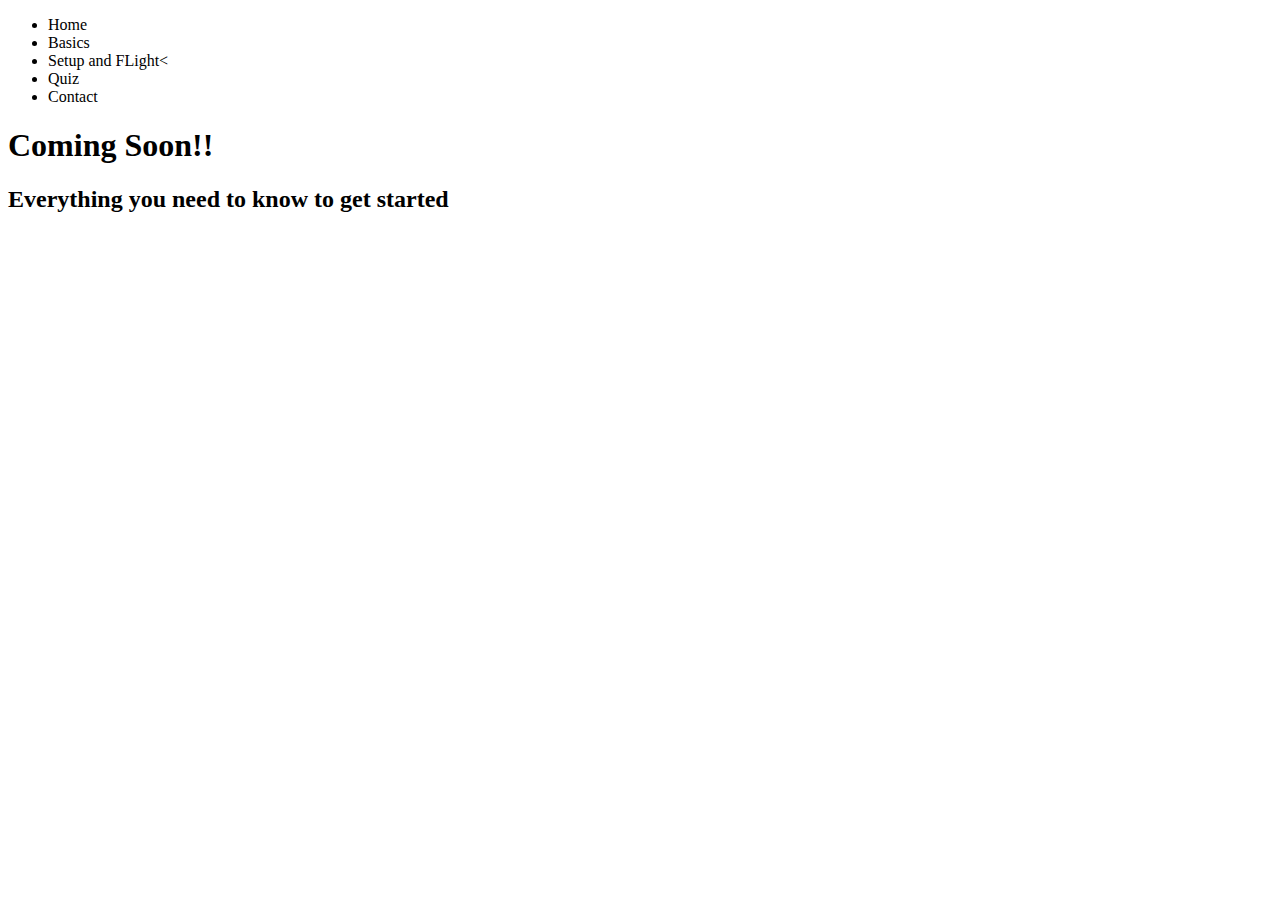
==== index.html @ 02ac4873 "Added basic stylesheet code" ====
<!DOCTYPE html>
<html>
<head>
    <title>How to Drone</title>
    <link rel="stylesheet"  type="text/css" href="css/style.css">
</head>
<body>
  <header>
    <ul>
      <li><a href-"#">Home</a></li>
      <li><a href-"#">Basics</a></li>
      <li><a href-"#">Setup and FLight<</a></li>
      <li><a href-"#">Quiz</a></li>
      <li><a href-"#">Contact</a></li>
    </ul>
  </header>
<h1>Coming Soon!!</h1>
<h2>Everything you need to know to get started</h2>

</body>
</html>
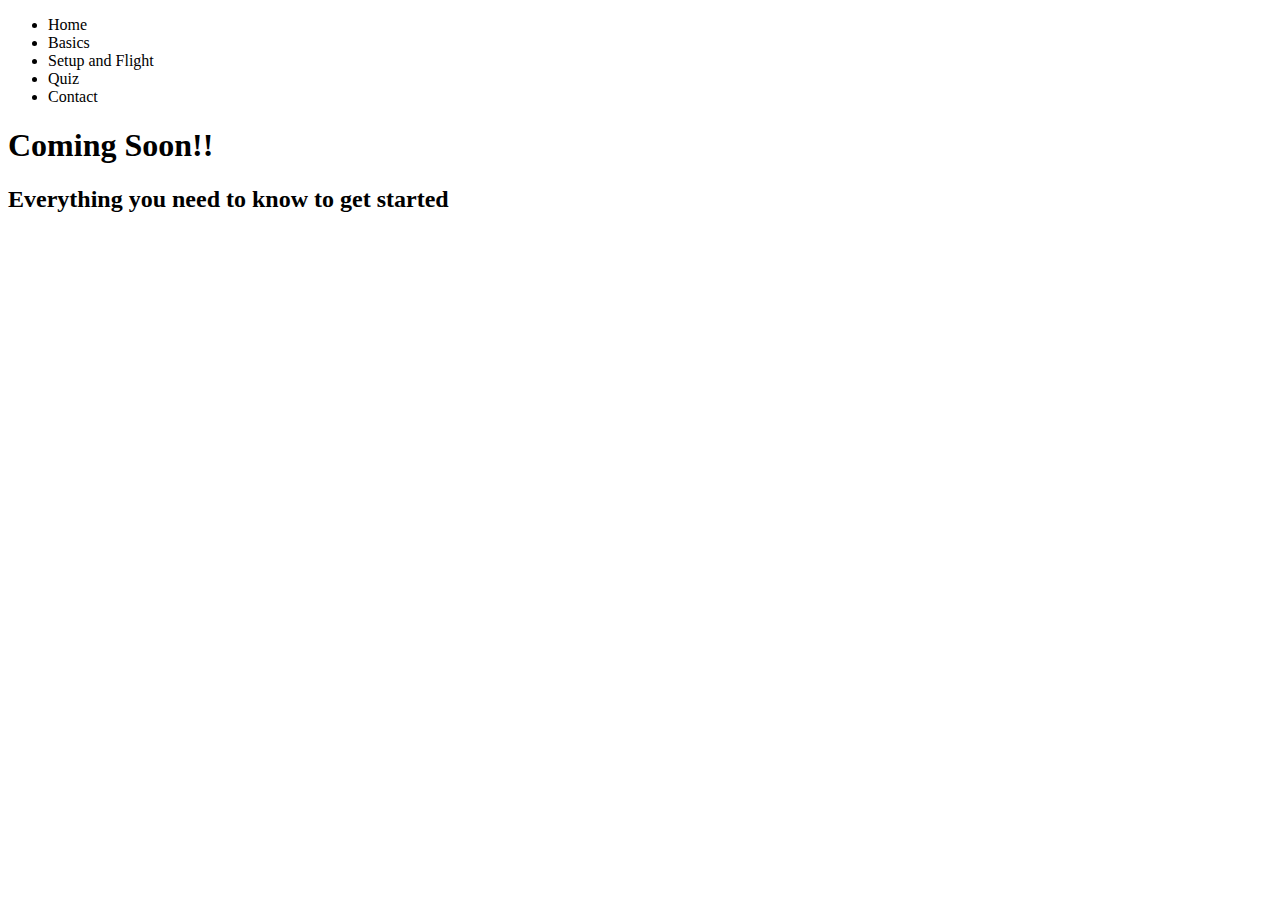
==== commit 61c82601: "ver2 launch page" ====
--- a/index.html
+++ b/index.html
@@ -9,7 +9,7 @@
     <ul>
       <li><a href-"#">Home</a></li>
       <li><a href-"#">Basics</a></li>
-      <li><a href-"#">Setup and FLight<</a></li>
+      <li><a href-"#">Setup and Flight</a></li>
       <li><a href-"#">Quiz</a></li>
       <li><a href-"#">Contact</a></li>
     </ul>
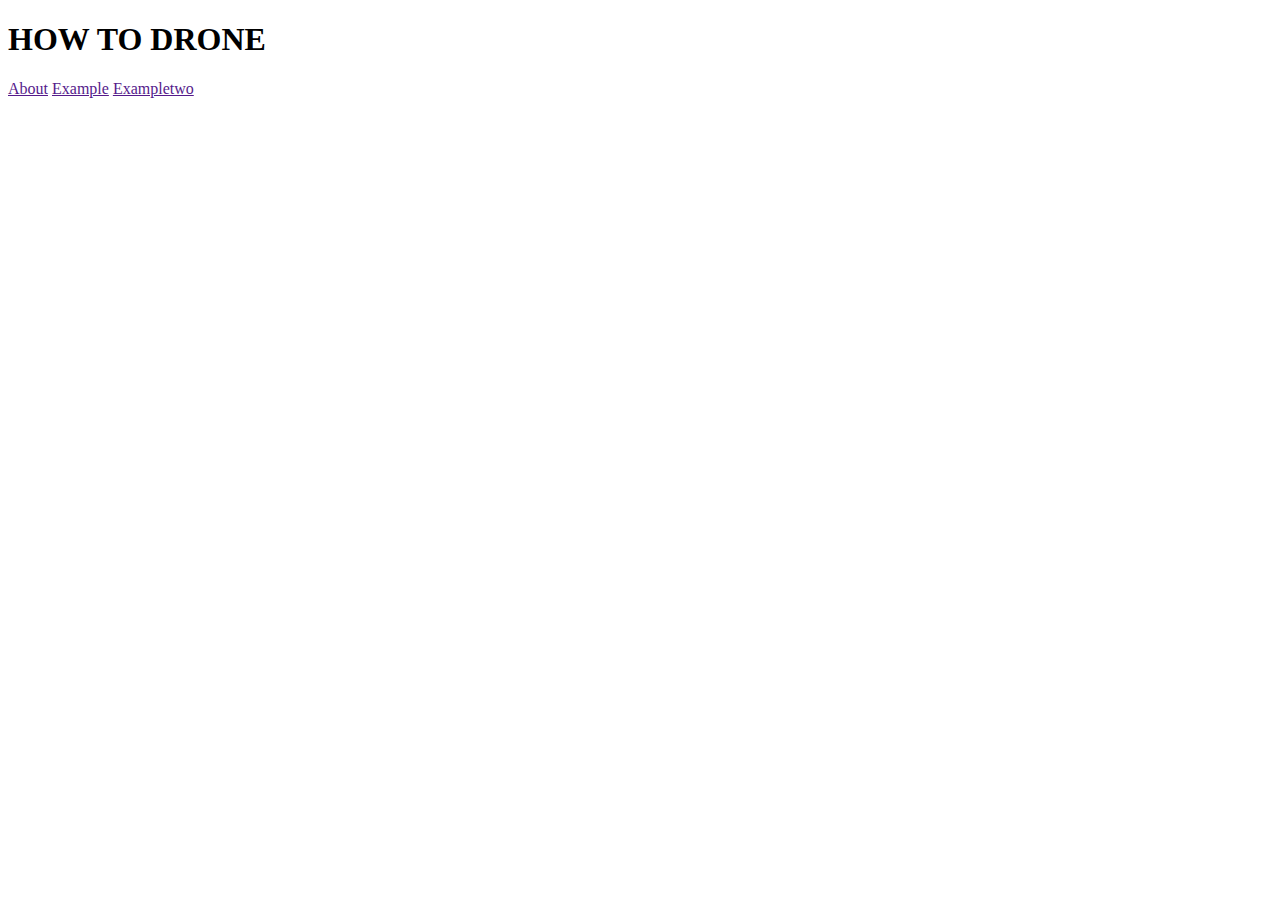
==== commit ef151964: "Restart" ====
--- a/index.html
+++ b/index.html
@@ -1,21 +1,34 @@
 <!DOCTYPE html>
-<html>
-<head>
-    <title>How to Drone</title>
-    <link rel="stylesheet"  type="text/css" href="css/style.css">
-</head>
-<body>
-  <header>
-    <ul>
-      <li><a href-"#">Home</a></li>
-      <li><a href-"#">Basics</a></li>
-      <li><a href-"#">Setup and Flight</a></li>
-      <li><a href-"#">Quiz</a></li>
-      <li><a href-"#">Contact</a></li>
-    </ul>
-  </header>
-<h1>Coming Soon!!</h1>
-<h2>Everything you need to know to get started</h2>
+<html Lang="en">
+  <head>
+      <meta charset="UTF-8">
+      <!--<link rel="stylesheet"  type="text/css" href="style.css">-->
+      <title>How to Drone</title>
+  </head>
+  <body>
+      <div id="nav">
+        <div id="logo">
+          <h1>HOW TO DRONE</h1>
+        </div>
+        <div id="links">
+          <a href="">About</a>
+          <a href="">Example</a>
+          <a href="">Exampletwo</a>
+        </div>
+      </div>
+  </body>
+<style>
+@charset "UTF-8"
 
-</body>
+
+#nav {
+  display: inline;
+  min height: 200px;
+  grid-auto-flow: column;
+}
+
+#links, #logo {
+  display:inline;
+}
+</style>
 </html>
--- a/style.css
+++ b/style.css
@@ -0,0 +1,8 @@
+@charset "UTF-8"
+
+
+#nav {
+  display: grid;
+  min height: 200px;
+  grid-auto-flow: column;
+}
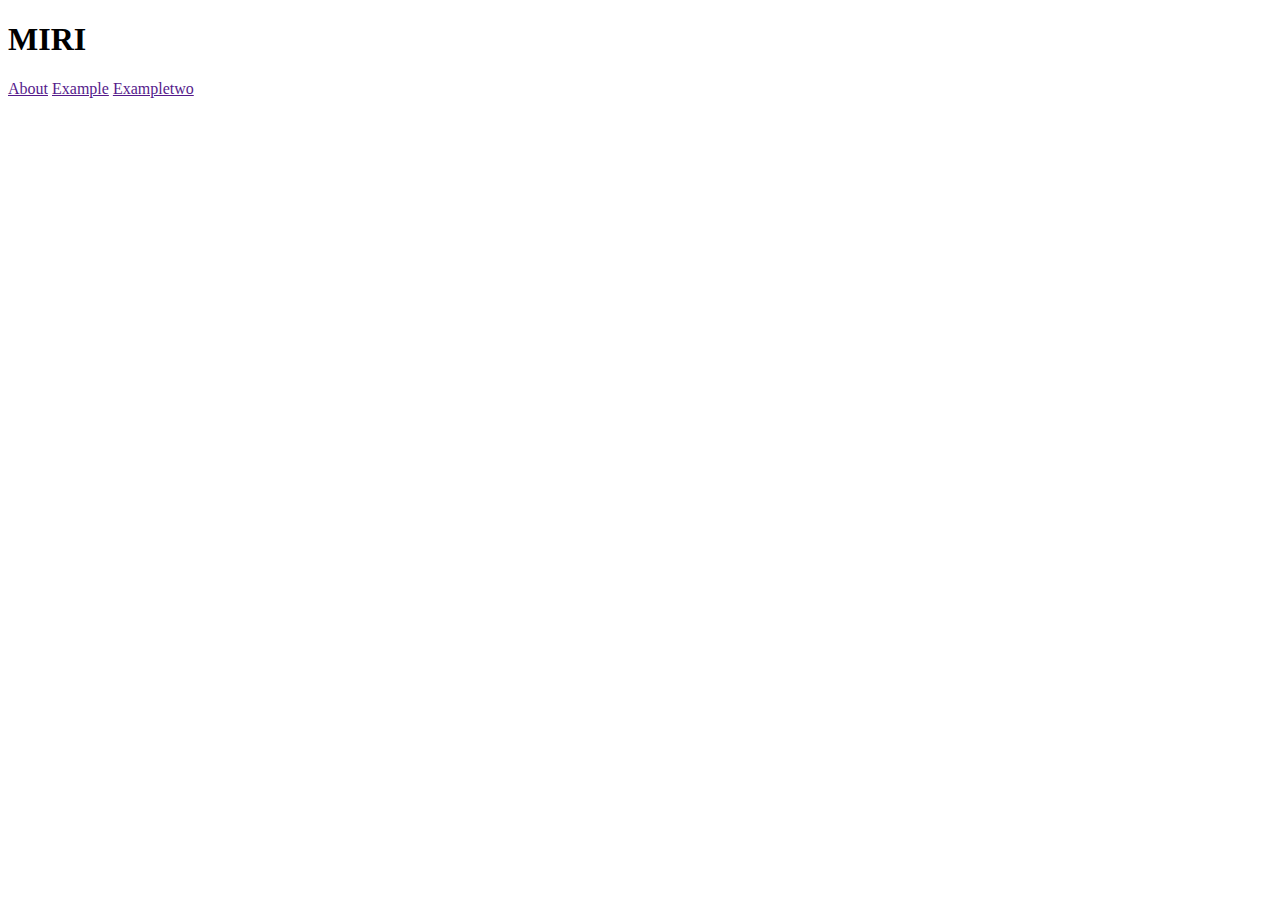
==== commit 8039d69e: "Version 1" ====
--- a/index.html
+++ b/index.html
@@ -2,13 +2,13 @@
 <html Lang="en">
   <head>
       <meta charset="UTF-8">
-      <!--<link rel="stylesheet"  type="text/css" href="style.css">-->
+      <link rel="stylesheet"  type="text/css" href="style.css">
       <title>How to Drone</title>
   </head>
   <body>
-      <div id="nav">
+      <div class="nav">
         <div id="logo">
-          <h1>HOW TO DRONE</h1>
+          <h1>MIRI</h1>
         </div>
         <div id="links">
           <a href="">About</a>
@@ -17,18 +17,4 @@
         </div>
       </div>
   </body>
-<style>
-@charset "UTF-8"
-
-
-#nav {
-  display: inline;
-  min height: 200px;
-  grid-auto-flow: column;
-}
-
-#links, #logo {
-  display:inline;
-}
-</style>
 </html>
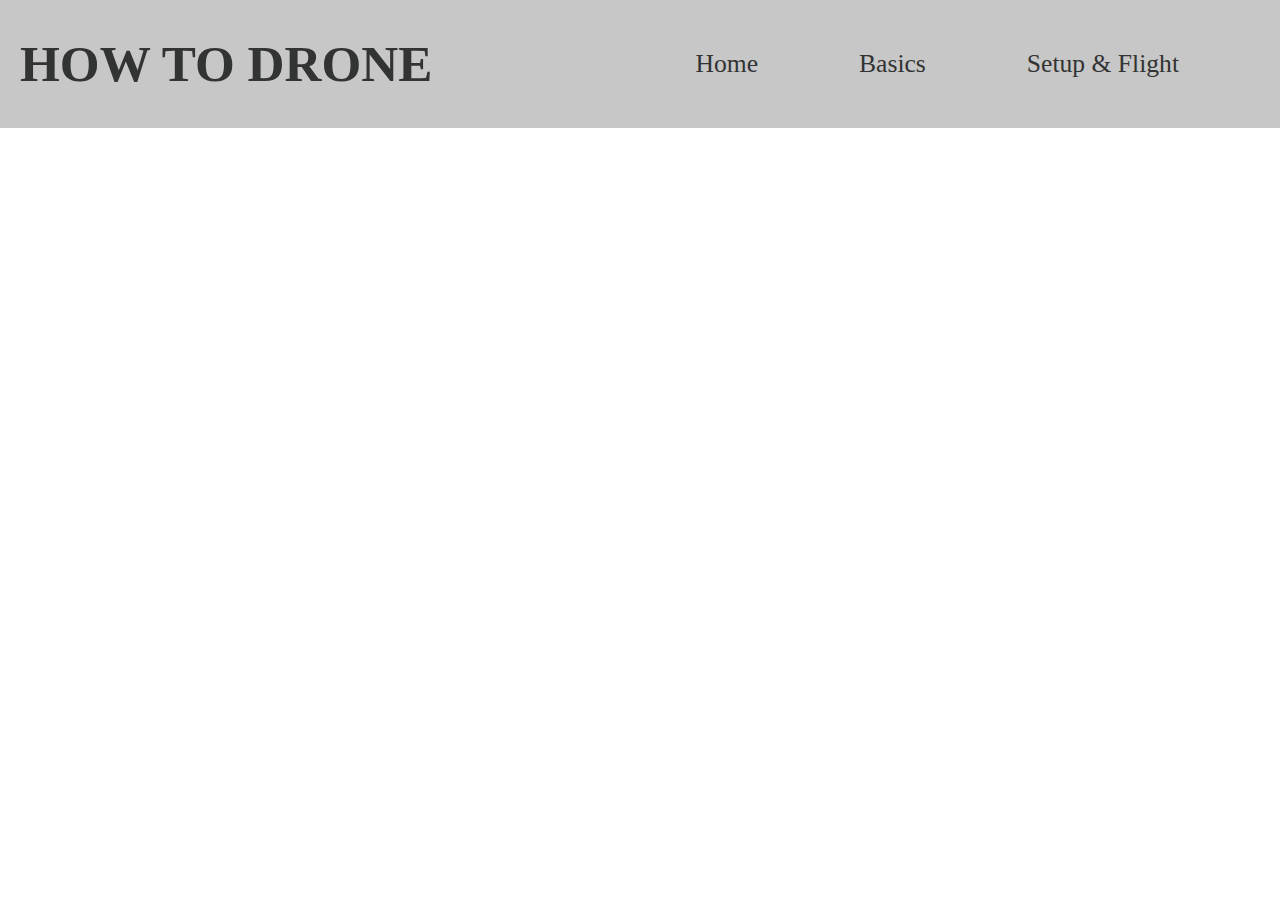
==== commit 20de1711: "Version 3" ====
--- a/index.html
+++ b/index.html
@@ -2,18 +2,19 @@
 <html Lang="en">
   <head>
       <meta charset="UTF-8">
+      <meta name="viewport" content="width=device-width, initial-scale=1.0">
       <link rel="stylesheet"  type="text/css" href="style.css">
       <title>How to Drone</title>
   </head>
   <body>
       <div class="nav">
         <div id="logo">
-          <h1>MIRI</h1>
+          <h1 style="font-size:4vw">HOW TO DRONE</h1>
         </div>
-        <div id="links">
-          <a href="">About</a>
-          <a href="">Example</a>
-          <a href="">Exampletwo</a>
+        <div style="font-size:2vw" id="links">
+          <a href="">Home</a>
+          <a href="">Basics</a>
+          <a href="">Setup & Flight</a>
         </div>
       </div>
   </body>
--- a/style.css
+++ b/style.css
@@ -1,8 +1,43 @@
-@charset "UTF-8"
+@charset "UTF-8";
+
+body {
+  color: #323333;
+  margin:0px;
+}
+
+a {
+  color: #323333;
+  text-decoration: none;
+}
+
+a:hover {
+  color: #47cccc;
+}
 
 
-#nav {
+
+.nav {
   display: grid;
   min height: 200px;
   grid-auto-flow: column;
+  background-color: #c7c7c7;
+  grid-gap: 20px;
+  padding-left: 20px;
+  padding-right: 20px;
 }
+
+#logo {
+  display: grid;
+  /*justify-content: start;*/
+  align-content: center;
+  font-size: 25px;
+}
+
+#links {
+  display: grid;
+  /*justify-content: end;*/
+  align-content: center;
+  grid-auto-flow: column;
+  grid-gap: 20px;
+  font-size: 15px;
+}
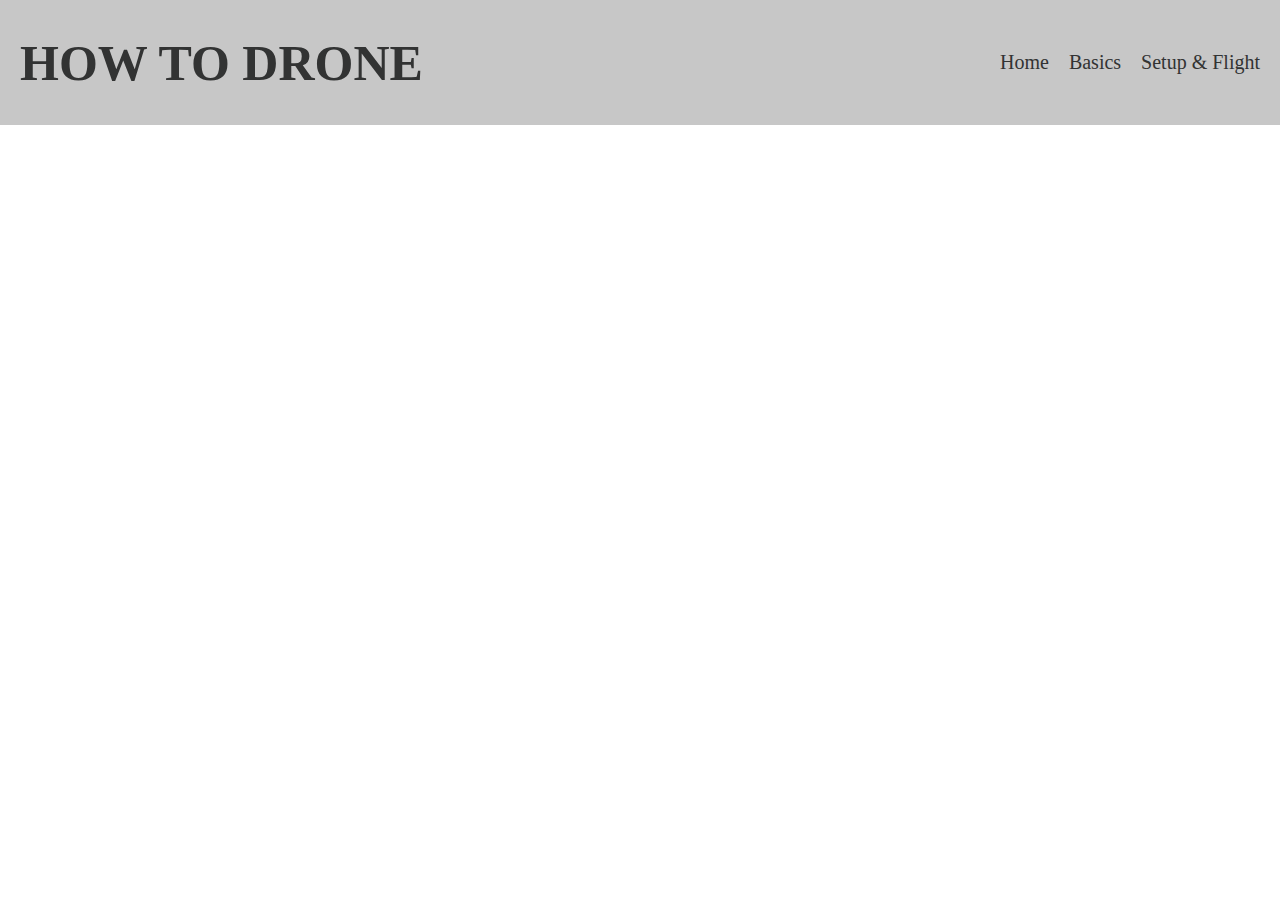
==== commit 18ac80af: "Version 5" ====
--- a/index.html
+++ b/index.html
@@ -9,9 +9,9 @@
   <body>
       <div class="nav">
         <div id="logo">
-          <h1 style="font-size:4vw">HOW TO DRONE</h1>
+          <h1>HOW TO DRONE</h1>
         </div>
-        <div style="font-size:2vw" id="links">
+        <div id="links">
           <a href="">Home</a>
           <a href="">Basics</a>
           <a href="">Setup & Flight</a>
--- a/style.css
+++ b/style.css
@@ -14,23 +14,62 @@
   color: #47cccc;
 }
 
+@media screen and (min-width: 601px) {
+  .nav {
+    grid-auto-flow: column;
+  }
+}
 
+@media screen and (max-width: 600px) {
+  .nav {
+    grid-auto-flow: row;
+  }
+}
 
 .nav {
   display: grid;
   min height: 200px;
-  grid-auto-flow: column;
+  /*grid-auto-flow: column;*/
   background-color: #c7c7c7;
   grid-gap: 20px;
   padding-left: 20px;
   padding-right: 20px;
+
+}
+@media screen and (max-width: 600px) {
+  .nav {
+    padding-bottom: 20px;
+  }
 }
 
 #logo {
   display: grid;
   /*justify-content: start;*/
   align-content: center;
-  font-size: 25px;
+
+}
+@media screen and (min-width: 601px) {
+  #logo {
+    justify-content: start;
+    font-size: 25px;
+  }
+}
+@media screen and (max-width: 600px) {
+  #logo {
+    font-size: 25px;
+  }
+}
+
+@media screen and (min-width: 601px) {
+  a {
+    font-size: 20px;
+  }
+}
+
+@media screen and (max-width: 600px) {
+  a {
+    font-size: 30px;
+  }
 }
 
 #links {
@@ -41,3 +80,17 @@
   grid-gap: 20px;
   font-size: 15px;
 }
+
+@media screen and (min-width: 601px) {
+  #links {
+    justify-content: end;
+    grid-auto-flow: column;
+  }
+}
+
+@media screen and (max-width: 600px) {
+  #links {
+    font-size: 30px;
+    grid-auto-flow: row;
+  }
+}
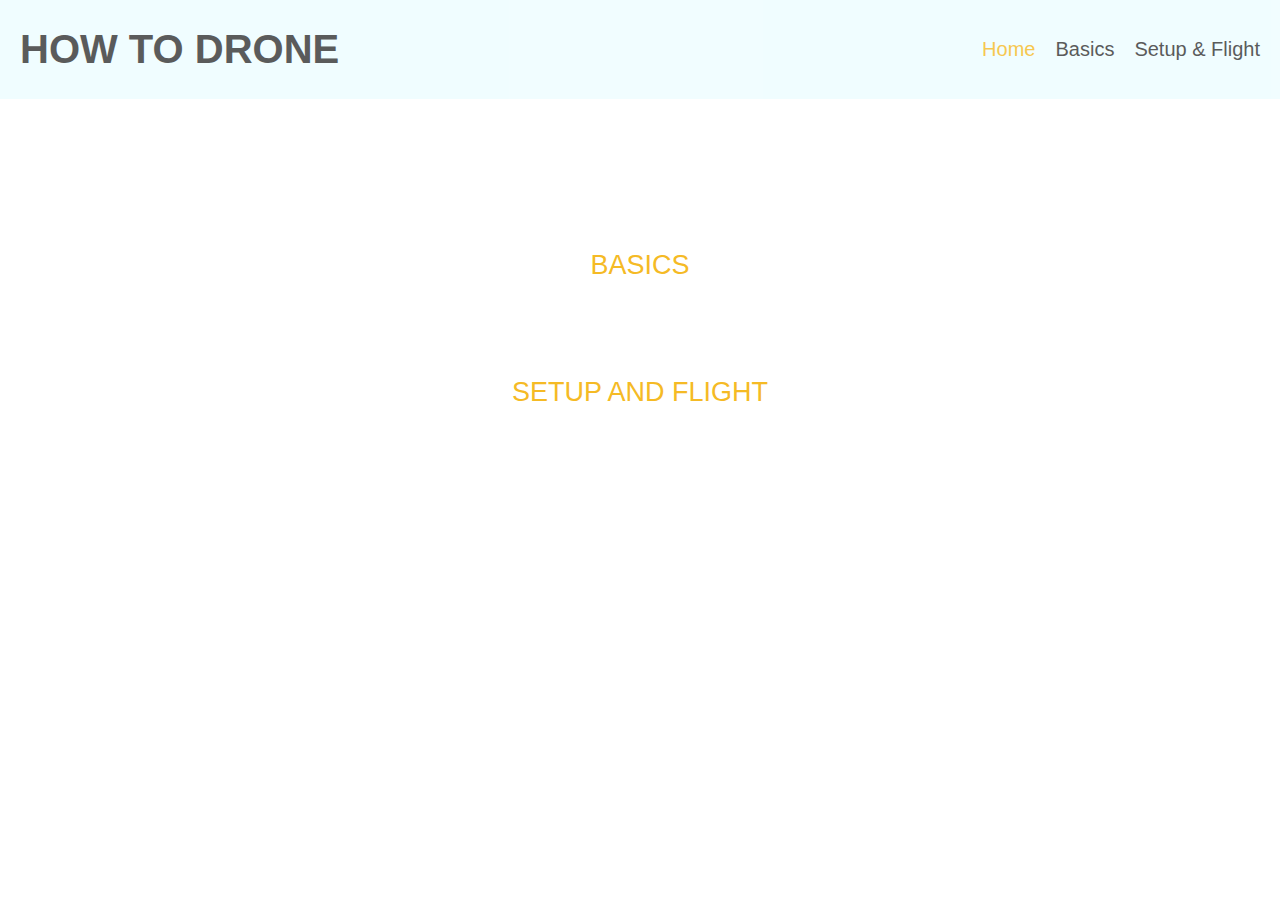
==== commit 0cd53205: "Version 8" ====
--- a/index.html
+++ b/index.html
@@ -12,10 +12,23 @@
           <h1>HOW TO DRONE</h1>
         </div>
         <div id="links">
-          <a href="">Home</a>
-          <a href="">Basics</a>
-          <a href="">Setup & Flight</a>
+          <a class="active" href="index.html">Home</a>
+          <a href="basics.html">Basics</a>
+          <a href="setup.html">Setup & Flight</a>
         </div>
       </div>
+    <center>
+    <main>
+      <article>
+        <br><br><h1 style="color: white;">The complete guide to drone flying</h1><br><br>
+        <a href="basics.html" style="color: #f5ba25; font-size: 27px;">BASICS</a>
+        <h3 style="color: white;">An explanations to all the terms and actions you need to know to understand drone flying.</h3><br><br>
+      </article>
+      <article>
+        <a href="basics.html" style="color: #f5ba25; font-size: 27px;">SETUP AND FLIGHT</a>
+        <h3 style="color: white;">An explanations to all the terms and actions you need to know to understand drone flying.</h3><br>
+      </article>
+    </main>
+    </center>
   </body>
 </html>
--- a/style.css
+++ b/style.css
@@ -3,6 +3,11 @@
 body {
   color: #323333;
   margin:0px;
+  background-image: url('home_bg.png');
+  background-repeat: no-repeat;
+  background-attachment: fixed;
+  background-size: cover;
+  font-family:arial;
 }
 
 a {
@@ -10,8 +15,13 @@
   text-decoration: none;
 }
 
+.active {
+  color: #f5ba25;
+
+}
+
 a:hover {
-  color: #47cccc;
+  color: #f5ba25;
 }
 
 @media screen and (min-width: 601px) {
@@ -23,6 +33,7 @@
 @media screen and (max-width: 600px) {
   .nav {
     grid-auto-flow: row;
+    padding-bottom: 20px;
   }
 }
 
@@ -30,17 +41,14 @@
   display: grid;
   min height: 200px;
   /*grid-auto-flow: column;*/
-  background-color: #c7c7c7;
+  background-color: #edfdff;
   grid-gap: 20px;
   padding-left: 20px;
   padding-right: 20px;
+  opacity: 80%;
 
 }
-@media screen and (max-width: 600px) {
-  .nav {
-    padding-bottom: 20px;
-  }
-}
+
 
 #logo {
   display: grid;
@@ -51,7 +59,7 @@
 @media screen and (min-width: 601px) {
   #logo {
     justify-content: start;
-    font-size: 25px;
+    font-size: 20px;
   }
 }
 @media screen and (max-width: 600px) {
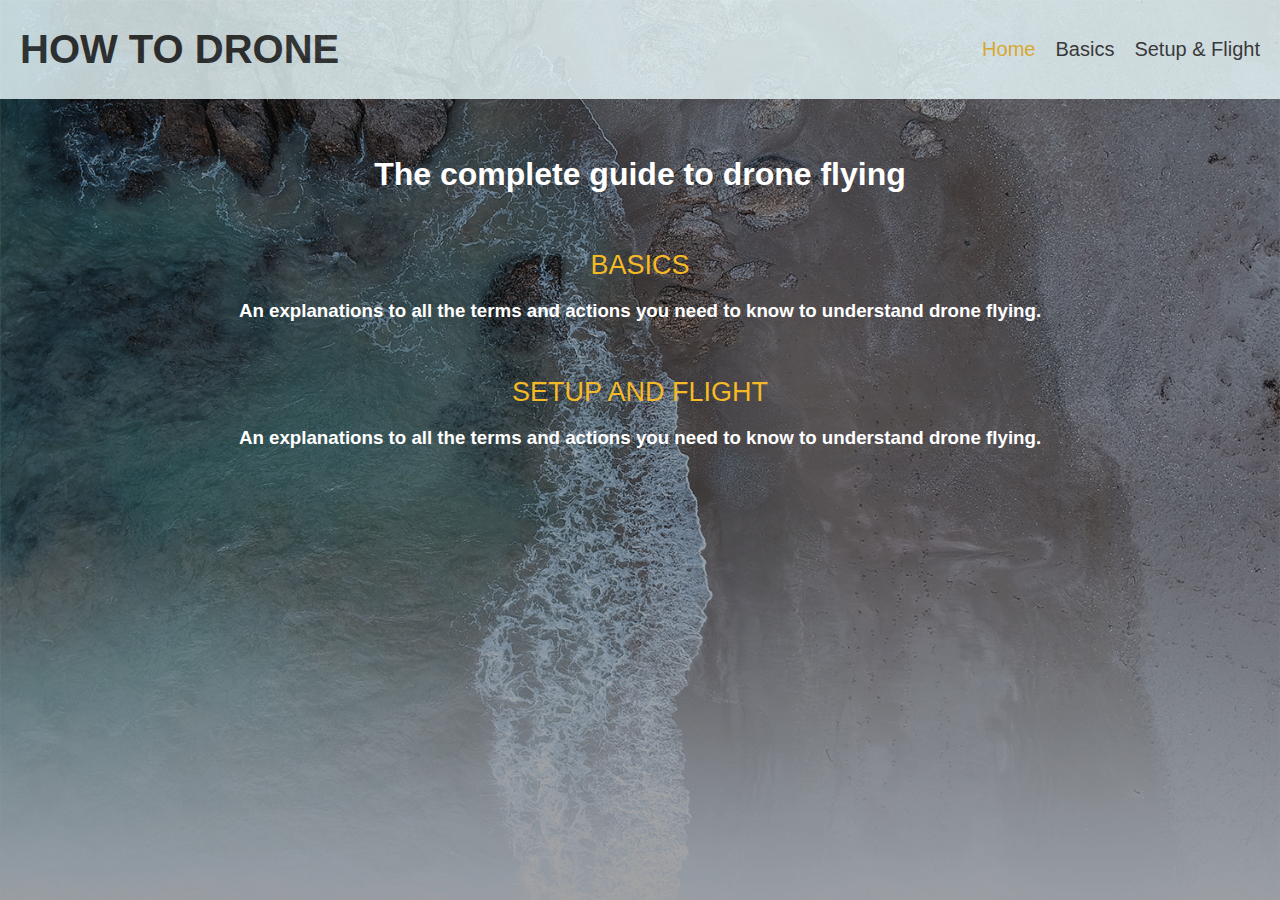
==== commit 6c0baf1d: "Version 8.2" ====
--- a/index.html
+++ b/index.html
@@ -1,31 +1,31 @@
 <!DOCTYPE html>
 <html Lang="en">
   <head>
-      <meta charset="UTF-8">
-      <meta name="viewport" content="width=device-width, initial-scale=1.0">
-      <link rel="stylesheet"  type="text/css" href="style.css">
+      <meta charset="UTF-8"> <!--set encoding-->
+      <meta name="viewport" content="width=device-width, initial-scale=1.0"> <!--make the website size relative to the device size-->
+      <link rel="stylesheet"  type="text/css" href="style.css"> <!--link to style sheet-->
       <title>How to Drone</title>
   </head>
   <body>
-      <div class="nav">
+      <div class="nav"> <!--nav bar class-->
         <div id="logo">
           <h1>HOW TO DRONE</h1>
         </div>
-        <div id="links">
-          <a class="active" href="index.html">Home</a>
+        <div id="links"> <!--style id for links to other pages-->
+          <a class="active" href="index.html">Home</a> <!--links to other pages-->
           <a href="basics.html">Basics</a>
           <a href="setup.html">Setup & Flight</a>
         </div>
       </div>
     <center>
     <main>
-      <article>
+      <article> <!--1st article in the page-->
         <br><br><h1 style="color: white;">The complete guide to drone flying</h1><br><br>
-        <a href="basics.html" style="color: #f5ba25; font-size: 27px;">BASICS</a>
+        <a href="basics.html" style="color: #f5ba25; font-size: 27px;">BASICS</a> <!--links to other pages & text styling-->
         <h3 style="color: white;">An explanations to all the terms and actions you need to know to understand drone flying.</h3><br><br>
       </article>
-      <article>
-        <a href="basics.html" style="color: #f5ba25; font-size: 27px;">SETUP AND FLIGHT</a>
+      <article><!--2nd article in the page-->
+        <a href="basics.html" style="color: #f5ba25; font-size: 27px;">SETUP AND FLIGHT</a> <!--links to other pages & text styling-->
         <h3 style="color: white;">An explanations to all the terms and actions you need to know to understand drone flying.</h3><br>
       </article>
     </main>
--- a/style.css
+++ b/style.css
@@ -1,6 +1,6 @@
-@charset "UTF-8";
+@charset "UTF-8"; /*encoding type, utf 8 is the prefered format*/ 
 
-body {
+body { /*setting body attributes*/
   color: #323333;
   margin:0px;
   background-image: url('home_bg.png');
@@ -10,21 +10,21 @@
   font-family:arial;
 }
 
-a {
+a {/*setting link attributes*/
   color: #323333;
   text-decoration: none;
 }
 
-.active {
+.active { /*active link colour*/
   color: #f5ba25;
 
 }
 
-a:hover {
+a:hover { /*hover link colour*/
   color: #f5ba25;
 }
 
-@media screen and (min-width: 601px) {
+@media screen and (min-width: 601px) { /*making navbar resize when device screen changes to above or below a specific size*/
   .nav {
     grid-auto-flow: column;
   }
@@ -37,7 +37,7 @@
   }
 }
 
-.nav {
+.nav { /*setting navbar attributes*/
   display: grid;
   min height: 200px;
   /*grid-auto-flow: column;*/
@@ -50,13 +50,13 @@
 }
 
 
-#logo {
+#logo { /*setting logo attributes*/
   display: grid;
   /*justify-content: start;*/
   align-content: center;
 
 }
-@media screen and (min-width: 601px) {
+@media screen and (min-width: 601px) { /*logo resizing when screen size changes*/
   #logo {
     justify-content: start;
     font-size: 20px;
@@ -68,7 +68,7 @@
   }
 }
 
-@media screen and (min-width: 601px) {
+@media screen and (min-width: 601px) { /*links resizing when screen size changes*/
   a {
     font-size: 20px;
   }
@@ -80,7 +80,7 @@
   }
 }
 
-#links {
+#links { /*setting link attributes*/
   display: grid;
   /*justify-content: end;*/
   align-content: center;
@@ -89,7 +89,7 @@
   font-size: 15px;
 }
 
-@media screen and (min-width: 601px) {
+@media screen and (min-width: 601px) { /*link group resizing when screen size changes*/
   #links {
     justify-content: end;
     grid-auto-flow: column;
